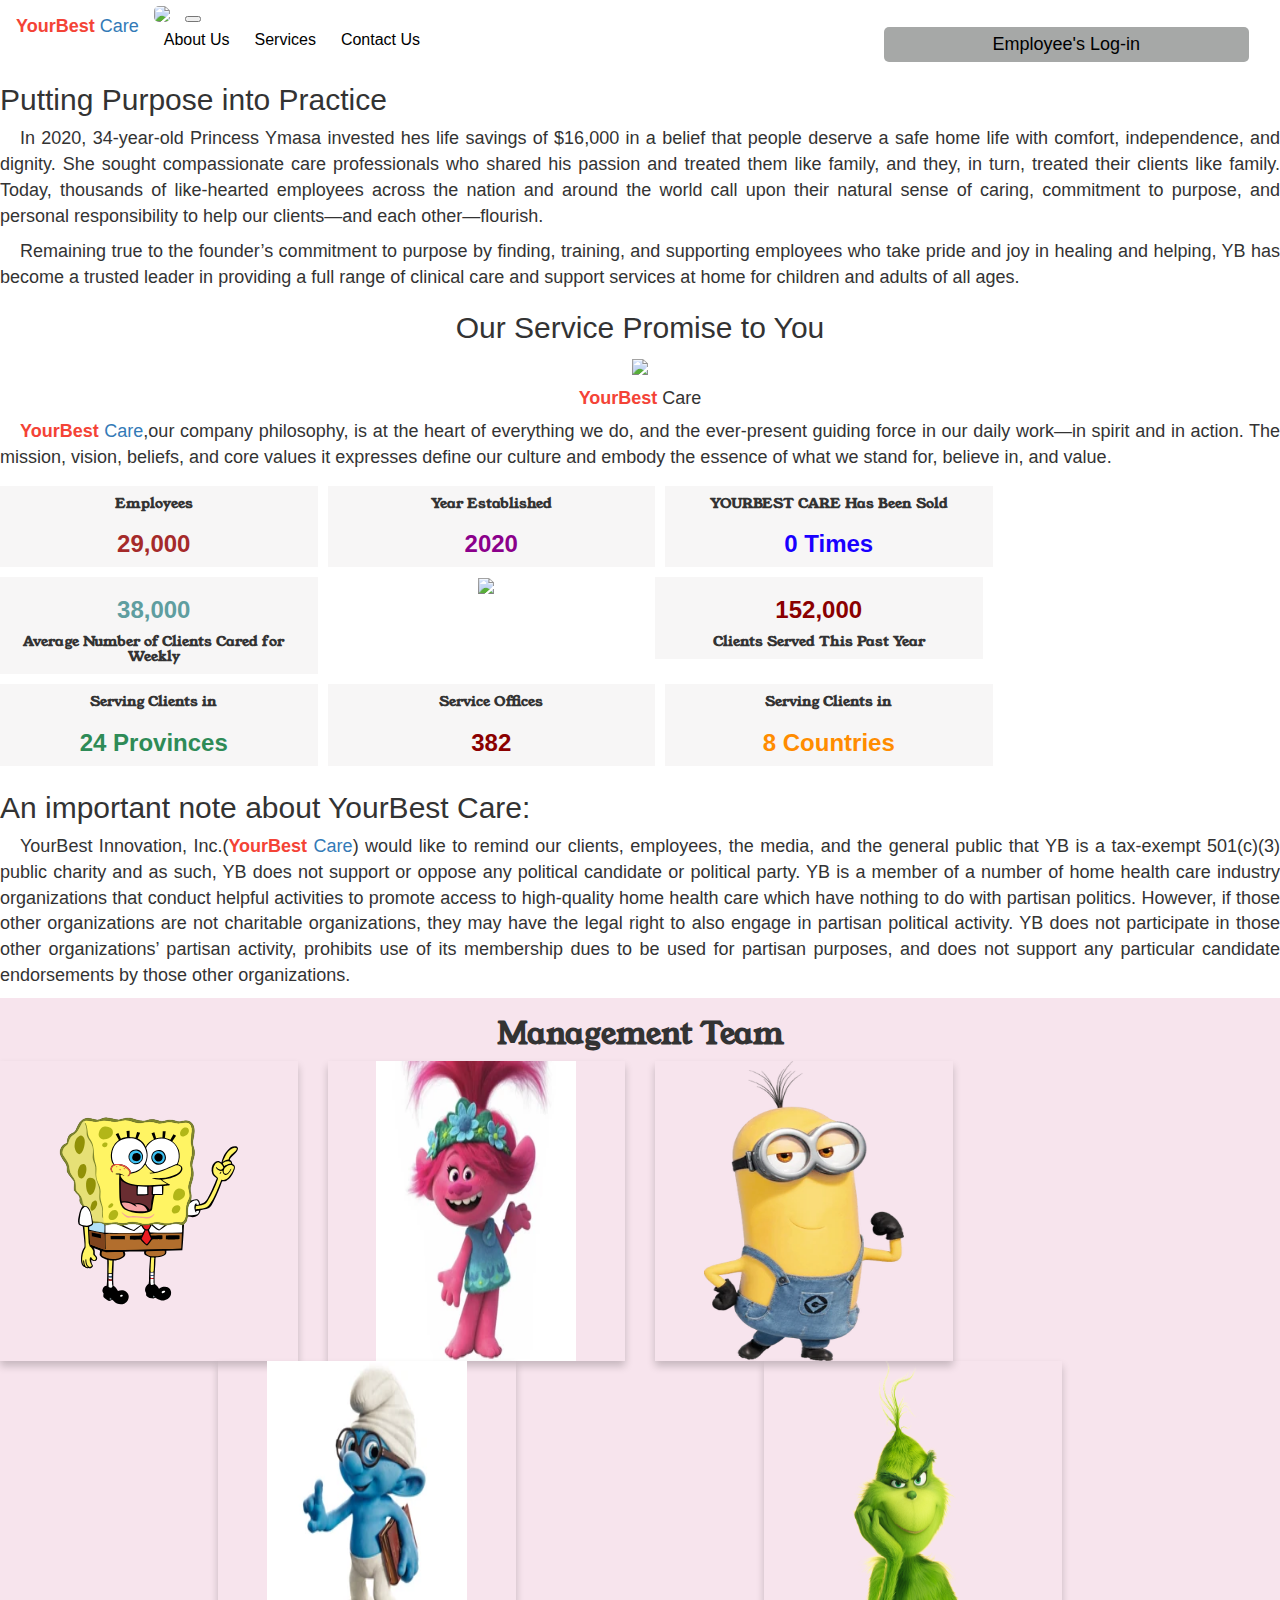
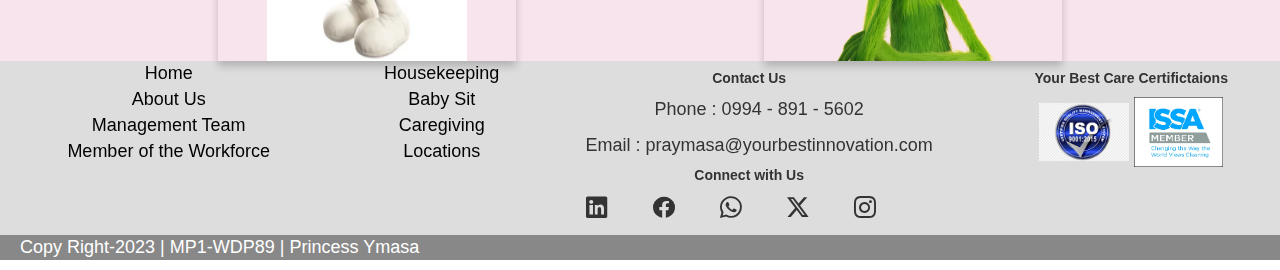
==== about.html @ 1365ca6e "about page almost done" ====
<!DOCTYPE html>
<html>
    <head>
        <meta charset="UTF-8">
        <meta name="viewport" content="width=device-width, initial-scale=1.0">
        <meta name="author" content="Mark Otto, Jacob Thornton, and Bootstrap contributors">
        <meta name="generator" content="Hugo 0.118.2">
        <meta name="theme-color" content="#712cf9">
        <title>MP1 - Princess Ymasa - Home</title>

        <link rel="stylesheet" href="assets/css/style.css">
        <link rel="stylesheet" href="assets/css/responsive.css">
        <link rel="stylesheet" href="assets/css/bootstrap.min.css">
        <link rel="stylesheet" href="assets/css/line-awesome.min.css">
        <script src="assets/js/mian.js"></script>
        <script src="assets/js/bootstrap.bundle.min.js"></script>
        <script src="assets/js/aos.js"></script>

        <link rel="stylesheet" href="/lib/w3schools31.css">
        <link rel="icon" href="https://www.w3schools.com/favicon.ico">
        <link rel="apple-touch-icon" sizes="180x180" href="/apple-touch-icon.png">
        <link rel="icon" type="image/png" sizes="32x32" href="/favicon-32x32.png">
        <link rel="icon" type="image/png" sizes="16x16" href="/favicon-16x16.png">
        <link rel="manifest" href="/site.webmanifest">
        <link rel="mask-icon" href="/safari-pinned-tab.svg" color="#04aa6d">
        <meta name="msapplication-TileColor" content="#00a300">
        <meta name="theme-color" content="#ffffff">
        <link rel='stylesheet' href='/lib/codemirror.css'>
        <script src='/lib/codemirror.js'></script>
        <script src='/lib/codemirror_jsx.js'></script>

        <!-- Google Tag Manager -->
        <script>
        (function(w,d,s,l,i){w[l]=w[l]||[];w[l].push({'gtm.start':
        new Date().getTime(),event:'gtm.js'});var f=d.getElementsByTagName(s)[0],
        j=d.createElement(s),dl=l!='dataLayer'?'&l='+l:'';j.async=true;j.src=
        'https://www.googletagmanager.com/gtm.js?id='+i+dl;f.parentNode.insertBefore(j,f);
        })(window,document,'script','dataLayer','GTM-KTCFC3S');

        var subjectFolder = location.pathname;
        subjectFolder = subjectFolder.replace("/", "");
        if (subjectFolder.startsWith("python/") == true ) {
        if (subjectFolder.includes("/numpy/") == true ) {
            subjectFolder = "numpy/"
        } else if (subjectFolder.includes("/pandas/") == true ) {
            subjectFolder = "pandas/"
        } else if (subjectFolder.includes("/scipy/") == true ) {
            subjectFolder = "scipy/"
        }
        }
        subjectFolder = subjectFolder.substr(0, subjectFolder.indexOf("/"));
        </script>
        <!-- End Google Tag Manager -->

        <script src="/lib/uic.js?v=1.0.5"></script>
        <script data-cfasync="false" type="text/javascript">
        var k42 = false;
        // GPT slots
        var gptAdSlots = [];
        window.googletag = window.googletag || { cmd: [] };
        googletag.cmd.push(function() {
        googletag.pubads().setTargeting("page_section", subjectFolder);

        });
        k42 = true;

        </script>
        <script data-cfasync="false" type="text/javascript">
            window.snigelPubConf = {
            "adengine": {

            "activeAdUnits": ["try_it_leaderboard"]

        }
        }
        uic_r_a()
        </script>
        <script async data-cfasync="false" src="https://cdn.snigelweb.com/adengine/w3schools.com/loader.js" type="text/javascript"></script>
        <script>
        if (window.addEventListener) {              
            window.addEventListener("resize", browserResize);
        } else if (window.attachEvent) {                 
            window.attachEvent("onresize", browserResize);
        }
        var xbeforeResize = window.innerWidth;

        function browserResize() {
            var afterResize = window.innerWidth;
            if ((xbeforeResize < (970) && afterResize >= (970)) || (xbeforeResize >= (970) && afterResize < (970)) ||
                (xbeforeResize < (728) && afterResize >= (728)) || (xbeforeResize >= (728) && afterResize < (728)) ||
                (xbeforeResize < (468) && afterResize >= (468)) ||(xbeforeResize >= (468) && afterResize < (468))) {
                xbeforeResize = afterResize;
                
                if (document.getElementById("adngin-try_it_leaderboard-0")) {
                        adngin.queue.push(function(){  adngin.cmd.startAuction(["try_it_leaderboard"]); });
                    }
                
            }
            if (window.screen.availWidth <= 768) {
            restack(window.innerHeight > window.innerWidth);
            }
            fixDragBtn();
            showFrameSize();  
        
            
        }
        var fileID = "";
        </script>

        <link rel="stylesheet" href="https://maxcdn.bootstrapcdn.com/bootstrap/3.4.1/css/bootstrap.min.css">
        <script src="https://ajax.googleapis.com/ajax/libs/jquery/3.6.4/jquery.min.js"></script>
        <script src="https://maxcdn.bootstrapcdn.com/bootstrap/3.4.1/js/bootstrap.min.js"></script>

        <link rel="canonical" href="https://getbootstrap.com/docs/5.3/examples/sticky-footer-navbar/">
        <link rel="stylesheet" href="https://cdn.jsdelivr.net/npm/@docsearch/css@3">
        <link href="/docs/5.3/dist/css/bootstrap.min.css" rel="stylesheet" integrity="sha384-T3c6CoIi6uLrA9TneNEoa7RxnatzjcDSCmG1MXxSR1GAsXEV/Dwwykc2MPK8M2HN" crossorigin="anonymous">
        <link rel="apple-touch-icon" href="/docs/5.3/assets/img/favicons/apple-touch-icon.png" sizes="180x180">
        <link rel="icon" href="/docs/5.3/assets/img/favicons/favicon-32x32.png" sizes="32x32" type="image/png">
        <link rel="icon" href="/docs/5.3/assets/img/favicons/favicon-16x16.png" sizes="16x16" type="image/png">
        <link rel="manifest" href="/docs/5.3/assets/img/favicons/manifest.json">
        <link rel="mask-icon" href="/docs/5.3/assets/img/favicons/safari-pinned-tab.svg" color="#712cf9">
        <link rel="icon" href="/docs/5.3/assets/img/favicons/favicon.ico">
        <link href="sticky-footer-navbar.css" rel="stylesheet">
        <script src="/docs/5.3/assets/js/color-modes.js"></script>

        <link rel="preconnect" href="https://fonts.googleapis.com">
        <link rel="preconnect" href="https://fonts.gstatic.com" crossorigin>
        <link href="https://fonts.googleapis.com/css2?family=Nunito+Sans:ital,opsz,wght@0,6..12,200;0,6..12,400;0,6..12,800;1,6..12,200;1,6..12,300&family=Young+Serif&display=swap" rel="stylesheet">

        <link rel="stylesheet" href="https://cdn.jsdelivr.net/npm/bootstrap-icons@1.11.1/font/bootstrap-icons.css">

        <script src="https://stackpath.bootstrapcdn.com/bootstrap/5.0.0-alpha1/css/bootstrap.min.css"></script>
        <script src="https://stackpath.bootstrapcdn.com/bootstrap/5.0.0-alpha1/js/bootstrap.min.js"></script>
        <script src="https://cdnjs.cloudflare.com/ajax/libs/font-awesome/4.0.3/css/font-awesome.css"></script>
        <script src="https://cdnjs.cloudflare.com/ajax/libs/jquery/3.2.1/jquery.min.js"></script>
    </head>


    <body class="d-flex flex-column h-100 m-0 the-body">
        
        <!-- navigation -->
        <header>
            <nav class="navbar navbar-expand-lg bg-body-tertiary">
                <div class="container-fluid">
                    <img src="assets/images/logo.jpg" class="logo" href="index.html"/>
                    <a class="navbar-brand" href="index.html"><span>YourBest</span> Care</a>

                    <button class="navbar-toggler" type="button" data-bs-toggle="collapse" data-bs-target="#navbarSupportedContent" aria-controls="navbarSupportedContent" aria-expanded="false" aria-label="Toggle navigation"><span class="navbar-toggler-icon"></span>
                    </button>

                    <div class="collapse navbar-collapse" id="navbarSupportedContent">

                        <div class="dropdown">
                            <a href="about.html" class="dropbtn nav-item">About Us</a>
                            <div class="dropdown-content">
                            <a href="#management" class="nav-item">Management Team</a>
                            <a href="" class="nav-item">Member of the Workforce</a>
                            <a href="#" class="nav-item">Locations</a>
                            </div>
                        </div>

                        <div class="dropdown">
                            <a href="services.html" class="dropbtn nav-item">Services</a>
                            <div class="dropdown-content">
                            <a href="housekeeping.html" class="nav-item">Housekeeping</a>
                            <a href="babysit.html" class="nav-item">Baby Sit</a>
                            <a href="caregiving.html" class="nav-item">Caregiving</a>
                            </div>
                        </div>

                        <a href="contact.html" class="dropbtn contact-btn nav-item">Contact Us</a>

                        <button onclick="document.getElementById('id01').style.display='block'" class="log-in-btn">Employee's Log-in</button>

                        <div id="id01" class="modal">
                        
                            <form class="modal-content animate" action="/action_page.php" method="post">
                                <div class="imgcontainer">
                                    <span onclick="document.getElementById('id01').style.display='none'" class="close" title="Close Modal">&times;</span>
                                    <img src="assets/images/av.png" alt="Avatar" class="avatar">
                                </div>

                                <div class="container">
                                    <input type="text" placeholder="Enter Username" name="uname" required>

                                    <input type="password" placeholder="Enter Password" name="psw" required>
                                        
                                    <button type="submit" class="log-in-btn">Login</button>
                                    <label>
                                        <input type="checkbox" checked="checked" name="remember"> Remember me
                                    </label>
                                </div>

                                <div class="container">
                                <button type="button" onclick="document.getElementById('id01').style.display='none'" class="cancelbtn">Cancel</button>
                                <span class="psw"><a href="#">Forgot password?</a></span>
                                </div>
                            </form>
                        </div>
                    </div> 
                </div>
            </nav>
        </header>

        <!-- content -->

        <!-- About us -->
        <section class="p-5">
            <div>
                <h2>Putting Purpose into Practice</h2>

                <p>In 2020, 34-year-old Princess Ymasa invested hes life savings of $16,000 in a belief that people deserve a safe home life with comfort, independence, and dignity. She sought compassionate care professionals who shared his passion and treated them like family, and they, in turn, treated their clients like family. Today, thousands of like-hearted employees across the nation and around the world call upon their natural sense of caring, commitment to purpose, and personal responsibility to help our clients—and each other—flourish.</p>

                <p>Remaining true to the founder’s commitment to purpose by finding, training, and supporting employees who take pride and joy in healing and helping, YB has become a trusted leader in providing a full range of clinical care and support services at home for children and adults of all ages.</p>
            </div>
                
            <div class="our-promise p-5">
                <h2>Our Service Promise to You</h2>
                <img src="assets/images/2-face heart.png">
                <h4><span>YourBest</span> Care</h4>
            </div>

            <div >
                <p><a href="index.html"><span>YourBest</span> Care</a>,our company philosophy, is at the heart of everything we do, and the ever-present guiding force in our daily work—in spirit and in action. The mission, vision, beliefs, and core values it expresses define our culture and embody the essence of what we stand for, believe in, and value.</p>
            </div>

            <div class="row about-company p-5 m-3">

                <div class="col"></div>
                <div class="col-sm-3 emp-num">
                   <h5>Employees</h5>
                   <h3>29,000</h3>
                </div>

                <div class="col"></div>

                <div class="col-sm-3 established">
                    <h5>Year Established</h5>
                    <h3>2020</h3>
                </div>

                <div class="col"></div>

                <div class="col-sm-3 acquistion">
                    <h5>YOURBEST CARE Has Been Sold</h5>
                    <h3>0 Times</h3>
                 </div>
            </div>

            <div class="row about-company p-5 m-3">

                <div class="col"></div>
                <div class="col-sm-3 clients-num">
                    <h3>38,000</h3>
                   <h5>Average Number of Clients
                    Cared for Weekly</h5>
                </div>

                <div class="col"></div>

                <div class="col-sm-3">
                    <img src="assets/images/logo.jpg">
                </div>

                <div class="col"></div>

                <div class="col-sm-3 clients-years">
                    <h3>152,000</h3>
                    <h5>Clients Served This Past Year</h5>
                 </div>
            </div>

            <div class="row about-company p-5 m-3">

                <div class="col"></div>
                <div class="col-sm-3 num-location">
                    <h5>Serving Clients in</h5>
                    <h3>24 Provinces</h3>
                </div>

                <div class="col"></div>

                <div class="col-sm-3 num-offices">
                    <h5>Service Offices</h5>
                    <h3>382</h3>
                </div>

                <div class="col"></div>

                <div class="col-sm-3 num-contries">
                    <h5>Serving Clients in</h5>
                    <h3>8 Countries</h3>
                 </div>
            </div>

            <div class="note">
                <h2>An important note about YourBest Care:</h2>
                <p>YourBest Innovation, Inc.(<a href="index.html"><span>YourBest</span> Care</a>) would like to remind our clients, employees, the media, and the general public that YB is a tax-exempt 501(c)(3) public charity and as such, YB does not support or oppose any political candidate or political party. YB is a member of a number of home health care industry organizations that conduct helpful activities to promote access to high-quality home health care which have nothing to do with partisan politics. However, if those other organizations are not charitable organizations, they may have the legal right to also engage in partisan political activity. YB does not participate in those other organizations’ partisan activity, prohibits use of its membership dues to be used for partisan purposes, and does not support any particular candidate endorsements by those other organizations.</p>
            </div>
        </section>
        <!-- //About us -->

        <!-- Management Team -->
        <section class="p-5" id="management">
                <div class="row">
                    <h2>Management Team</h2>
                    <div class="col"></div>

                    <div class="col-sm-3 m-3 flip-card">
                        <div class="flip-card-inner">
                            <div class="flip-card-front">
                                <img src="assets/images/employees/SpongeBob_SquarePants_character.svg" alt="">
                            </div>

                            <div class="flip-card-back">
                                <h1>SpongeBob</h1>
                                <h3>Founder and General Manager</h3>
                                <p><i class="bi bi-telephone"></i>&nbsp;0912-456-7890</p>
                                <p><i class="bi bi-envelope"></i>&nbsp;email@yourbestinnovation.com</p>
                                <p>We love that guy</p>
                            </div>
                        </div>
                    </div>

                    <div class="col"></div>
                    
                    <div class="col-sm-3 m-3 flip-card">
                        <div class="flip-card-inner">
                            <div class="flip-card-front">
                                <img src="assets/images/employees/Queen_Poppy.webp" alt="">
                            </div>

                            <div class="flip-card-back">
                                <h1>Queen Poppy</h1>
                                <h3>Architect & Engineer</h3>
                                <p><i class="bi bi-telephone"></i>&nbsp;0912-456-7890</p>
                                <p><i class="bi bi-envelope"></i>&nbsp;email@yourbestinnovation.com</p>
                                <p>We love that guy</p>
                            </div>
                        </div>
                    </div>

                    <div class="col"></div>

                    <div class="col-sm-3 m-3 flip-card">
                        <div class="flip-card-inner">
                            <div class="flip-card-front">
                                <img src="assets/images/employees/Kevin_29.webp" alt="">
                            </div>

                            <div class="flip-card-back">
                                <h1>Kevin the Minion</h1>
                                <h3>Architect & Engineer</h3>
                                <p><i class="bi bi-telephone"></i>&nbsp;0912-456-7890</p>
                                <p><i class="bi bi-envelope"></i>&nbsp;email@yourbestinnovation.com</p>
                                <p>We love that guy</p>
                            </div>
                        </div>
                    </div>
                </div>

                <div class="row">
                    <div class="col-sm-2"></div>

                    <div class="col-sm-3 m-3 flip-card">
                        <div class="flip-card-inner">
                          <div class="flip-card-front">
                                <img src="assets/images/employees/smurf.webp" alt="">
                            </div>

                            <div class="flip-card-back">
                                <h1>Mr. Smurfs</h1>
                                <h3>Architect & Engineer</h3>
                                <p><i class="bi bi-telephone"></i>&nbsp;0912-456-7890</p>
                                <p><i class="bi bi-envelope"></i>&nbsp;email@yourbestinnovation.com</p>
                                <p>We love that guy</p>
                            </div>
                        </div>
                    </div>

                    <div class="col-sm-2"></div>

                    <div class="col-sm-3 m-3 flip-card">
                        <div class="flip-card-inner">
                          <div class="flip-card-front">
                                <img src="assets/images/employees/grinch-1.png" alt="">
                          </div>

                          <div class="flip-card-back">
                            <h1>The Grinch</h1>
                            <h3>Architect & Engineer</h3>
                            <p><i class="bi bi-telephone"></i>&nbsp;0912-456-7890</p>
                            <p><i class="bi bi-envelope"></i>&nbsp;email@yourbestinnovation.com</p>
                            <p>We love that guy</p>
                          </div>
                        </div>
                    </div>

                    <div class="col-sm-2"></div>
                </div>

        </section>


        <!-- Management Team -->




        <footer>
            <div class="row">
                <div class="col-sm-3 nav-footer p-3">
                    <ul>
                        <li><a href="index.html">Home</a></li>

                        <li><a href="about.html">About Us</a></li>

                        <li><a href="#management">Management Team</a></li>

                        <li><a href="workforce.html">Member of the Workforce</a></li>
                    </ul>
                </div>

                <div class="col-sm-2 nav-footer p-3">
                    <ul>
                        <li><a href="housekeeping.html">Housekeeping</a></li>

                        <li><a href="babysit.html">Baby Sit</a></li>

                        <li><a href="caregiving.html">Caregiving</a></li>

                        <li><a href="locations.html">Locations</a></li>
                    </ul>
                </div>

                <div class="col-sm-4 contact-us">
                    <h5>Contact Us</h5>
                    <p>Phone : 0994 - 891 - 5602</p>
                    <p>Email : praymasa@yourbestinnovation.com</p>
                    <h5>Connect with Us</h5>
                    <p class="icon"><i class="bi bi-linkedin"></i></p>
                    <p class="icon"><i class="bi bi-facebook"></i></p>
                    <p class="icon"><i class="bi bi-whatsapp"></i></p>
                    <p class="icon"><i class="bi bi-twitter-x"></i></p>
                    <p class="icon"><i class="bi bi-instagram"></i></p>
                </div>

                <div class="col-sm-3 certification">
                    <h5>Your Best Care Certifictaions</h5>
                    <img src="assets/images/iso-logo.png" class="cert-logo">
                    <img src="assets/images/issa.png" class="cert-logo">
                    
                </div>
            </div>

            <div class="footer p-0">
                <p class="mb-0 p-0">Copy Right-2023&nbsp;|&nbsp;MP1-WDP89&nbsp;|&nbsp;Princess Ymasa</p>
            </div>
        </footer>

        <script src="/docs/5.3/dist/js/bootstrap.bundle.min.js" integrity="sha384-C6RzsynM9kWDrMNeT87bh95OGNyZPhcTNXj1NW7RuBCsyN/o0jlpcV8Qyq46cDfL" crossorigin="anonymous"></script>

        <script>
            var modal = document.getElementById('id01');
        
            window.onclick = function(event) {
                if (event.target == modal) {
                    modal.style.display = "none";
                }
            }
        </script>

    </body>
</html>
---- assets/css/style.css ----
main > .container {
  padding: 60px 15px 0;
}

.dropbtn {
  color: black;
  padding: 10px;
  font-size: 16px;
  border: none;
  border-radius: 5px;
}
  

.dropdown {
  position: relative;
  display: inline-block;
}
  
.dropdown-content {
  display: none;
  position: absolute;
  background-color: #f8a99f;
  min-width: 160px;
  box-shadow: 0px 8px 16px 0px rgba(0,0,0,0.2);
  z-index: 1;
}
  
.dropdown-content a {
  color: black;
  padding: 12px 16px;
  text-decoration: none;
  display: block;
}
  
.dropdown-content a:hover {background-color: #ddd;}
  
.dropdown:hover .dropdown-content {
  display: block; 
  text-decoration:none;
}
  
.dropdown:hover .dropbtn {background-color: #f8a99f;}

input[type=text], input[type=password] {
  width: 100%;
  padding: 12px 20px;
  margin: 8px;
  display: inline-block;
  border: 1px solid #ccc;
  box-sizing: border-box;
  }
  
  /* Set a style for all buttons */
.log-in-btn {
  display: inline;
  float: right;
  background-color: #a6a8a7;
  color: rgb(0, 0, 0);
  padding: 5px 0;
  margin: 0;
  border: none;
  cursor: pointer;
  width: 30%;
  border-radius: 5px;
}
  
  button:hover {
  opacity: 0.8;
}
  
  /* Extra styles for the cancel button */
.cancelbtn {
  width: auto;
  padding: 10px 18px;
  background-color: #f44336;
  border: none;
}
  
  /* Center the image and position the close button */
.imgcontainer {
  text-align: center;
  margin: 24px 0 12px 0;
  position: relative;
}
  
img.avatar {
  width: 20%;
  border-radius: 50%;
}
  
.container {
  padding: 16px;
}
  
span.psw {
  float: right;
  padding-top: 16px;
}
  
  /* The Modal (background) */
.modal {
  display: none; /* Hidden by default */
  position: fixed; /* Stay in place */
  z-index: 1; /* Sit on top */
  left: 0;
  top: 0;
  width: 80%; /* Full width */
  height: 100%; /* Full height */
  overflow: auto; /* Enable scroll if needed */
  background-color: rgb(0,0,0); /* Fallback color */
  background-color: rgba(0,0,0,0.4); /* Black w/ opacity */
  padding-top: 60px;
}
  
  /* Modal Content/Box */
.modal-content {
  background-color: #fefefe;
  margin: 5% auto 15% auto; /* 5% from the top, 15% from the bottom and centered */
  border: 1px solid #888;
  width: 60%; /* Could be more or less, depending on screen size */
}
  
  /* The Close Button (x) */
.close {
  position: absolute;
  right: 25px;
  top: 0;
  color: #000;
  font-size: 35px;
  font-weight: bold;
}
  
.close:hover,
.close:focus {
  color: red;
  cursor: pointer;
}
  
  /* Add Zoom Animation */
.animate {
  -webkit-animation: animatezoom 0.6s;
  animation: animatezoom 0.6s
}
  
@-webkit-keyframes animatezoom {
  from {-webkit-transform: scale(0)} 
  to {-webkit-transform: scale(1)}
}
    
@keyframes animatezoom {
  from {transform: scale(0)} 
  to {transform: scale(1)}
}

.flip-card {
  background-color: transparent;
  width: 300px;
  height: 300px;
  perspective: 1000px;
}

.flip-card-inner {
  position: relative;
  width: 100%;
  height: 100%;
  text-align: center;
  transition: transform 0.6s;
  transform-style: preserve-3d;
  box-shadow: 0 5px 8px 0 rgba(0,0,0,0.2);
}

.flip-card:hover .flip-card-inner {
  transform: rotateY(180deg);
}

.flip-card-front, .flip-card-back {
  position: absolute;
  width: 100%;
  height: 100%;
  -webkit-backface-visibility: hidden;
  backface-visibility: hidden;
}

.flip-card-front {
  color: black;
}

.flip-card-back {
  background-color: #c655f3;
  color: white;
  transform: rotateY(180deg);
}

/* My style */

.logo{
  width: 10%;
  border-radius: 5px;
  margin-right: 10px;
}

.contact-btn:hover{
  background-color: #f8a99f;
}

.nav-item:hover{
  text-decoration: none;
  text-transform: uppercase;
}

.search-area{
  display: inline-flex;
}

input{
  float: right;
  padding: 5px;
  border-radius: 5px;
}

.search-btn{
  color: black;
  border: none;
  border-radius: 5px;
  background-color:#ddd;
}

.search-btn:hover{
  background-color: #f8a99f;
}

p{
  text-indent: 20px;
  text-align: justify;
}

.intro{
  background-color: rgba(223, 242, 248, 0.685);
}

.intro h2{
  font-family: 'Nunito Sans', sans-serif;
  font-family: 'Young Serif', serif;
  position: relative;
  color: #000;
}

.intro h3{
  font-family: 'Nunito Sans', sans-serif;
  font-family: 'Young Serif', serif;
  font-style: italic;
}

.clearfix::after {
  content: "";
  clear: both;
  display: table;
}

.family-photo{
  width: 100%;
}

.bottom-content p{
  padding-left: 30px;
}

.contrary-1 img, .contrary-2 img{
  width: 100%;
  box-shadow: 5px 5px 5px #a6a8a7;
  margin: 7px;
  transition: 0.5s;
}

.contrary-1 img:hover{
  transform: scale(1.2);
}

.contrary-1 h3, .contrary-2 h3{
  text-align: center;
  font-weight: bold;
  margin-top: 10px;
  font-family: 'Nunito Sans', sans-serif;
  font-family: 'Young Serif', serif;
}

.advantage ul, .disadvantages ul{
  margin-top: 30px;
}

.contrary-2{
  background-color: rgb(247, 228, 237);
}
.contrary-2 img:hover{
  transform:rotate(-5deg);
}

.why-us h2, .why-us h3{
  text-align: center;
  font-weight: bold;
  margin-top: 30px;
  font-family: 'Nunito Sans', sans-serif;
  font-family: 'Young Serif', serif;
}

.why-us, .why-us p{
  text-align: center;
  font-family: 'Nunito Sans', sans-serif;
  font-family: 'Young Serif', serif;
}

.why-us img{
  width: 70%;
  margin-top: 30px;
  margin: 20px;
  box-shadow: 5px 5px 5px #a6a8a7;
  transition: 1s;
}

footer{
  background-color: #ddd;
}

.nav-footer a, .nav-footer li{
  text-decoration: none;
  list-style-type: none;
  color: #000;
  text-align: center;
}


.footer{
  color: white;
  background-color: #888;
  text-align: center;
  padding: 0;
  margin: 0;
}

.contact-us h5, .certification h5{
  text-align: center;
  font-weight: bold;
}

.contact-us p{
  text-align: center;
}
.icon{
  display: inline-flex;
  font-size: larger;
  text-align: center;
}

.certification{
  text-align: center;
}

.cert-logo{
  width: 30%;
}

span{
  color: #f44336;
  font-weight: bold;
}

.our-promise{
  text-align: center;
}

.about-company{
  text-align: center;
  font-weight: bold;
}

.emp-num, .established, .acquistion, .clients-num, .num-location, .clients-years, .num-offices, .num-contries{
  background-color: #f1f0f098;
  margin: 5px;
}

.about-company h5, #management h1, #management h2{
  font-family: 'Nunito Sans', sans-serif;
  font-family: 'Young Serif', serif;
  font-weight: bold;
}

.emp-num h3{
  color: brown;
  font-weight: bolder;
}

.established h3{
  color:darkmagenta;
  font-weight: bolder;
}

.acquistion h3{
  color:rgb(25, 0, 255);
  font-weight: bolder;
}

.about-company img{
  width: 70%;
}

.clients-num h3{
  color: cadetblue;
  font-weight: bolder;
}

.clients-years h3, .num-offices h3 {
  color: darkred;
  font-weight: bolder;
}

.num-location h3{
  color: seagreen;
  font-weight: bolder;
}

.num-contries h3{
  color: darkorange;
  font-weight: bolder;
}

#management{
  background-color: rgb(247, 228, 237);
}
#management, #management p{
  text-align: center;
  text-indent: 0;
}

#management img{
  text-align: center;
  width: 200px;
  height: 300px;
}
.emp-carousel{
  text-align: center;
}
---- assets/css/responsive.css ----
@media (min-width: 768px) {
    .bd-placeholder-img-lg {
      font-size: 3.5rem;
    }

}

@media (min-width: 1050px) {
    .the-body {
      font-family: "Helvetica Neue",Helvetica,Arial,sans-serif;
      font-size: large;
      line-height: 1.42857143;
      color: #333;
      background-color: #fff;
  }
}

@media (min-width: 992px){
  .cid-rGtSrU5miX .blue-block {
    position: absolute;
    bottom: 0;
    right: 0;
    transform: translate(20%, 20%);
}

}

@media screen and (max-width: 300px) {
  span.psw {
    display: block;
    float: none;
  }
  .cancelbtn {
    width: 100%;
  }

  .footer{
    text-align: none;
    font-size: x-small;
    padding: 0;
    margin-top: 15px;
    text-indent: 0;
  }
  .footer p{
    font-size: x-small;
    padding: 0;
    text-indent: 0;
    text-align: center;
  }
}
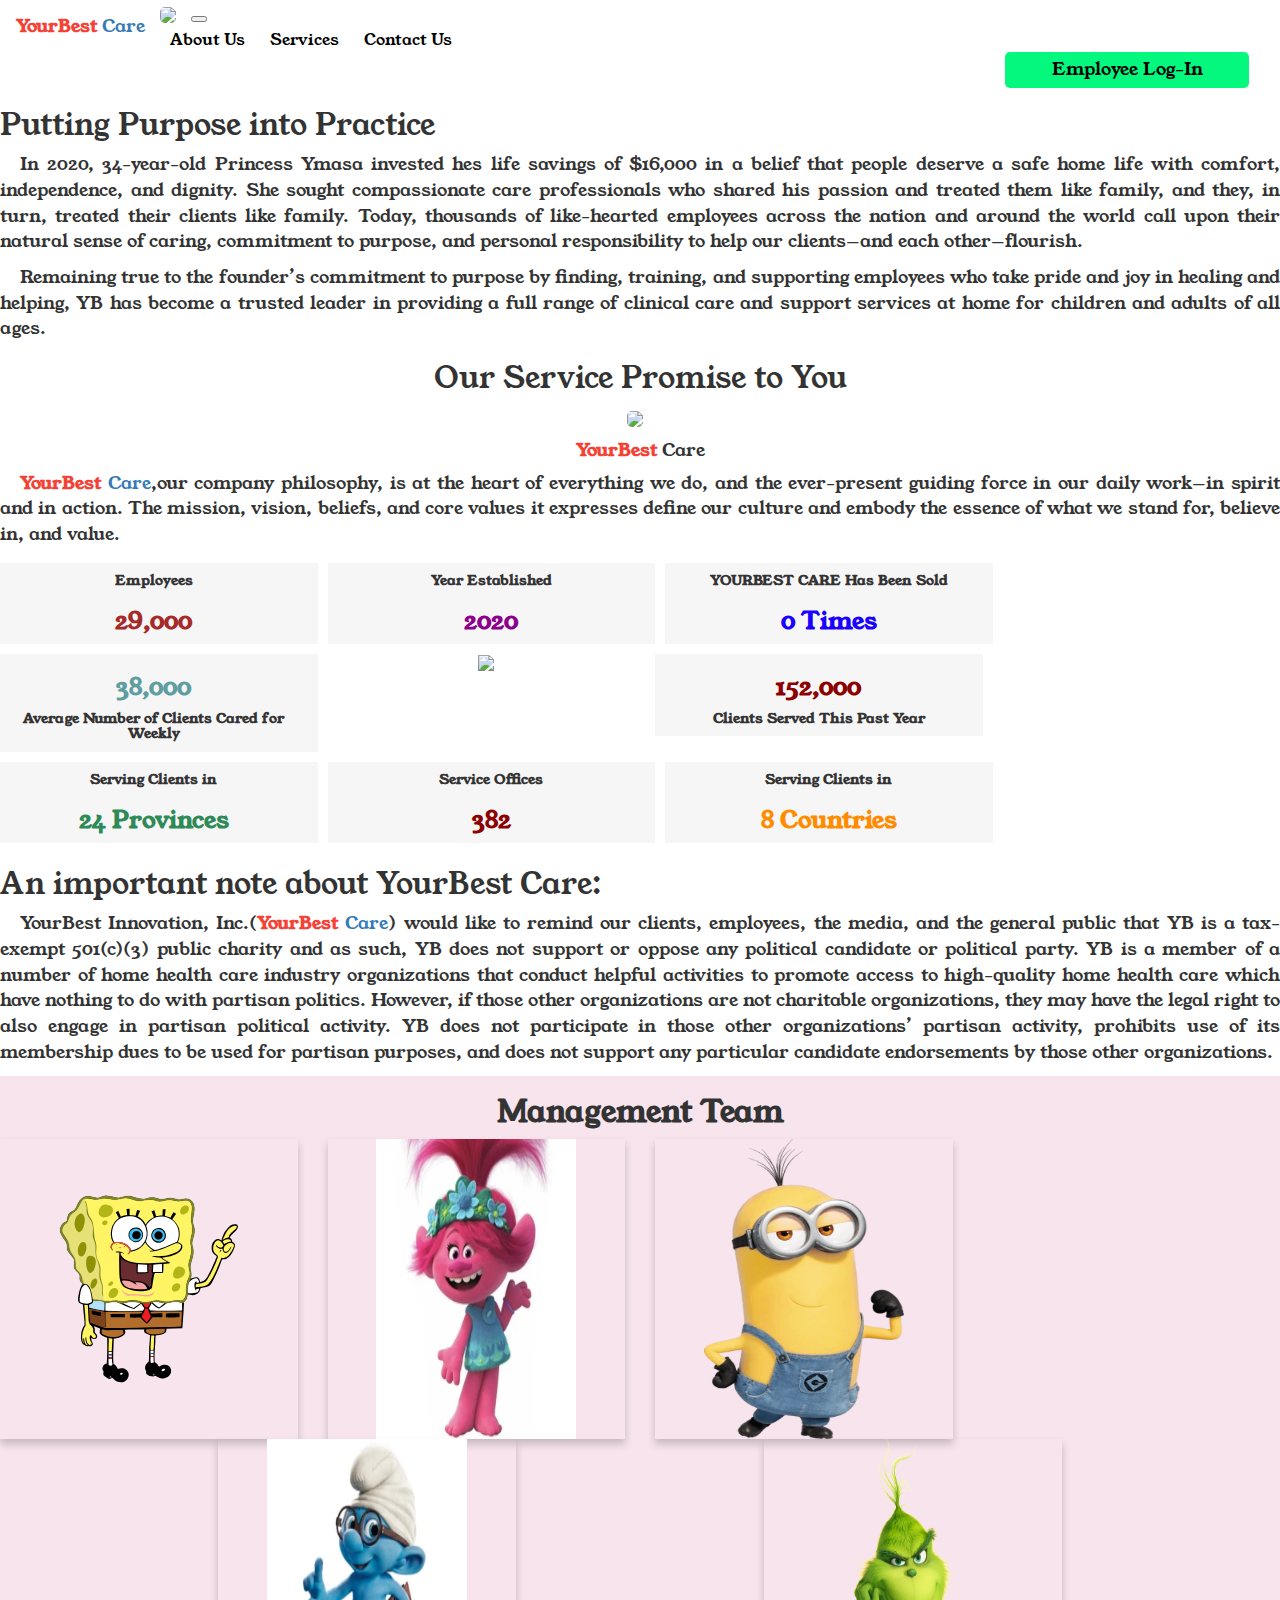
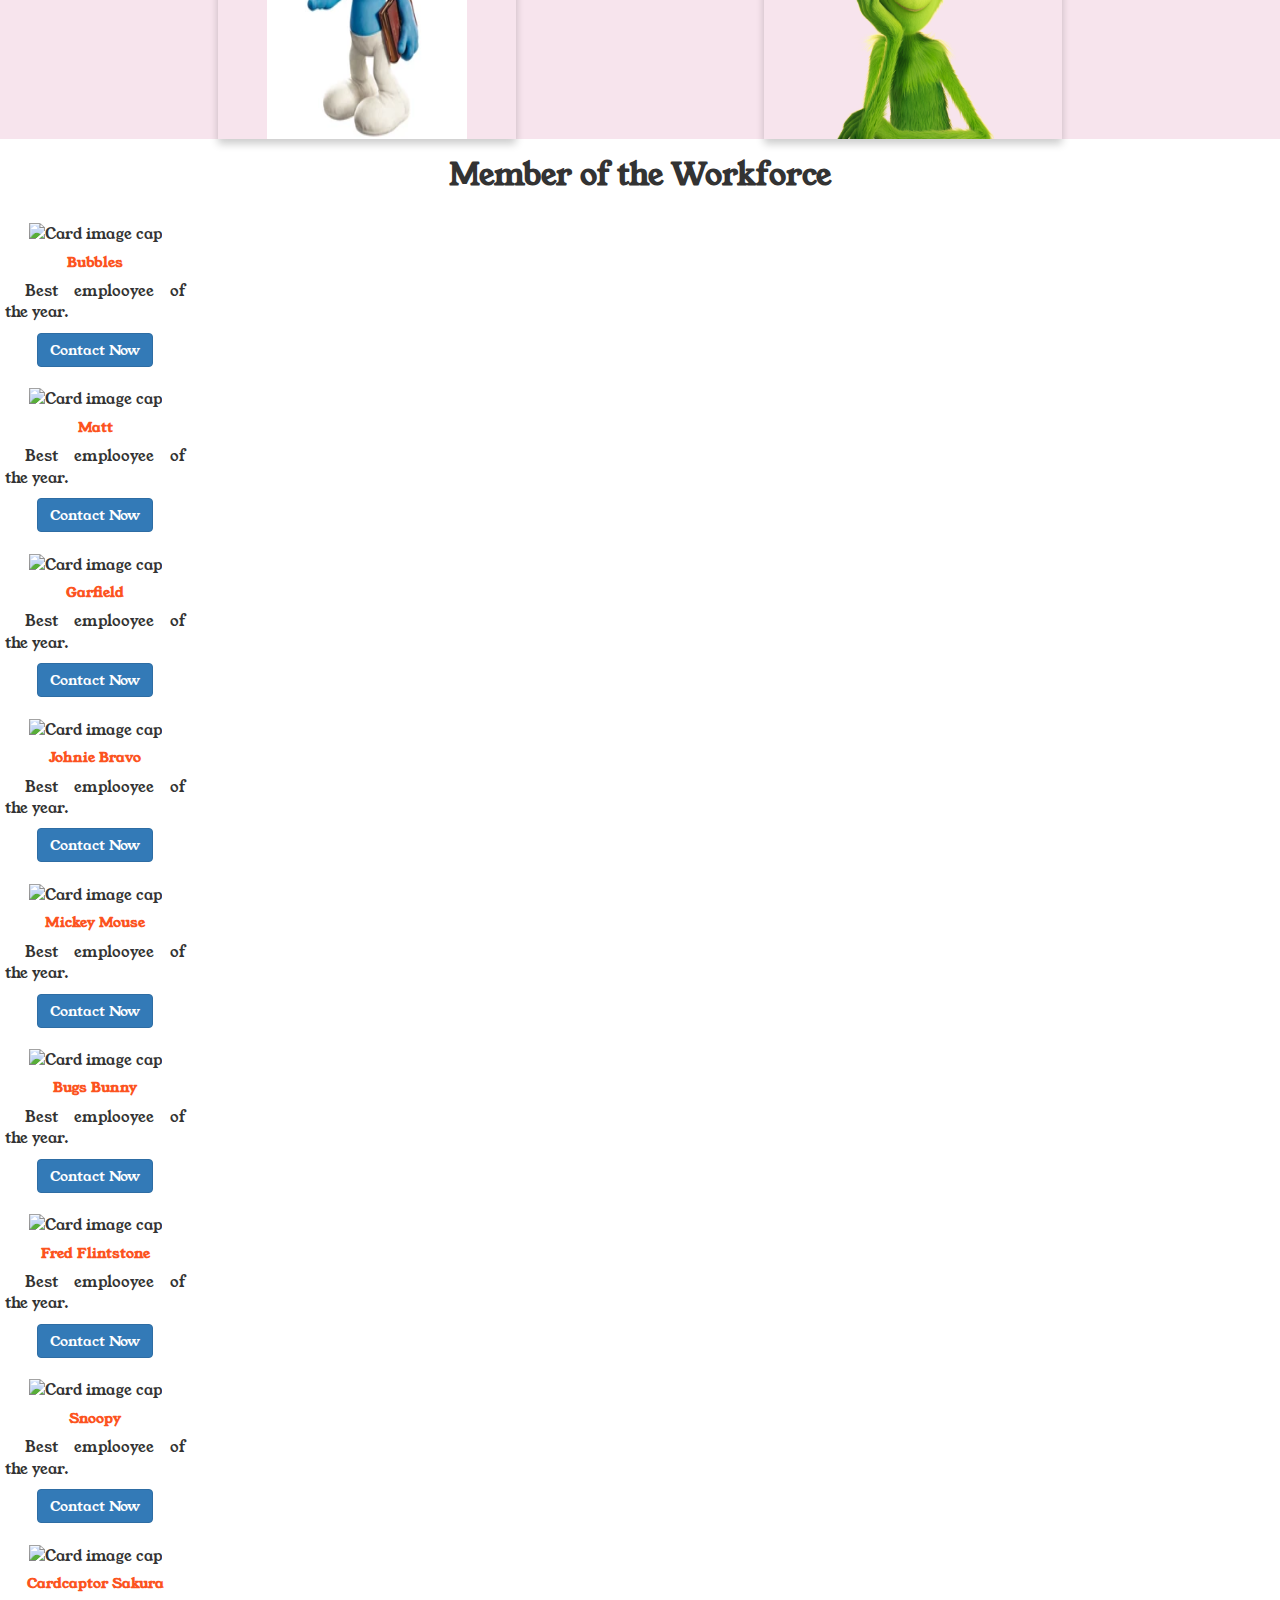
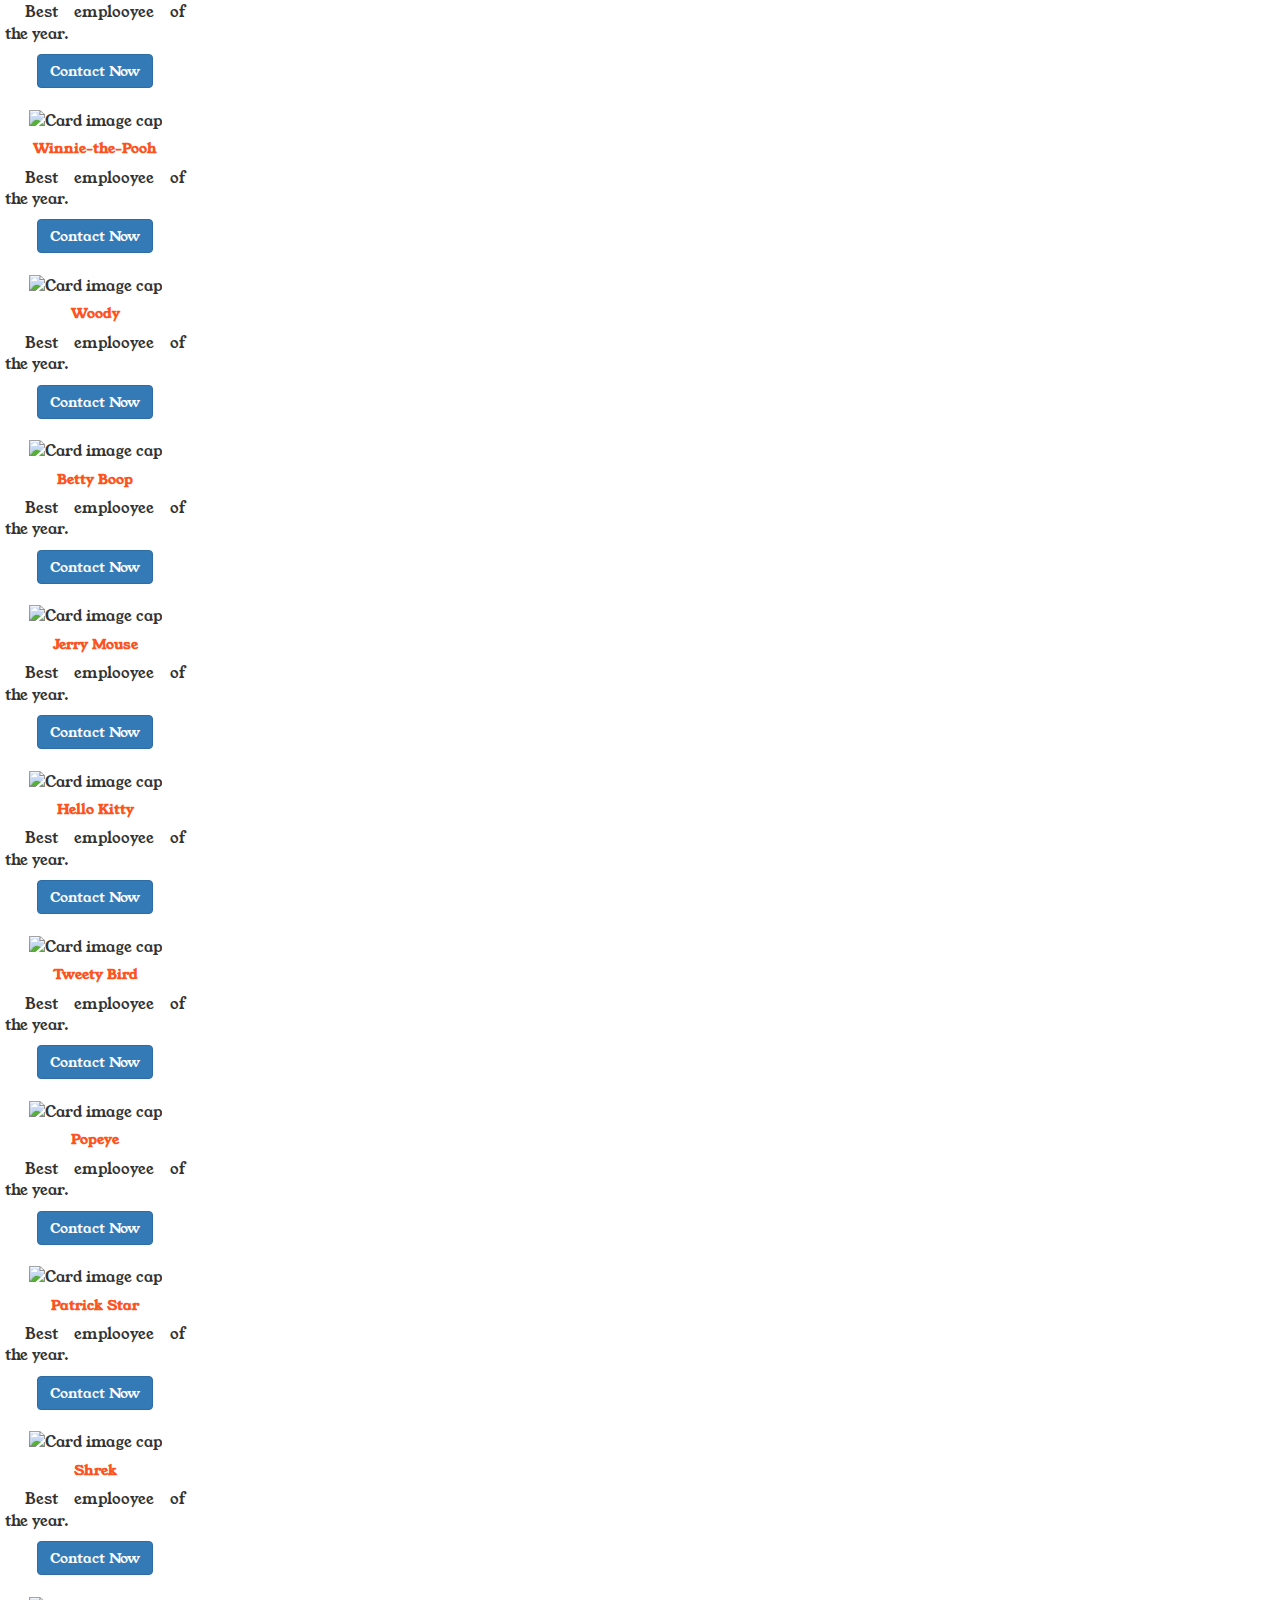
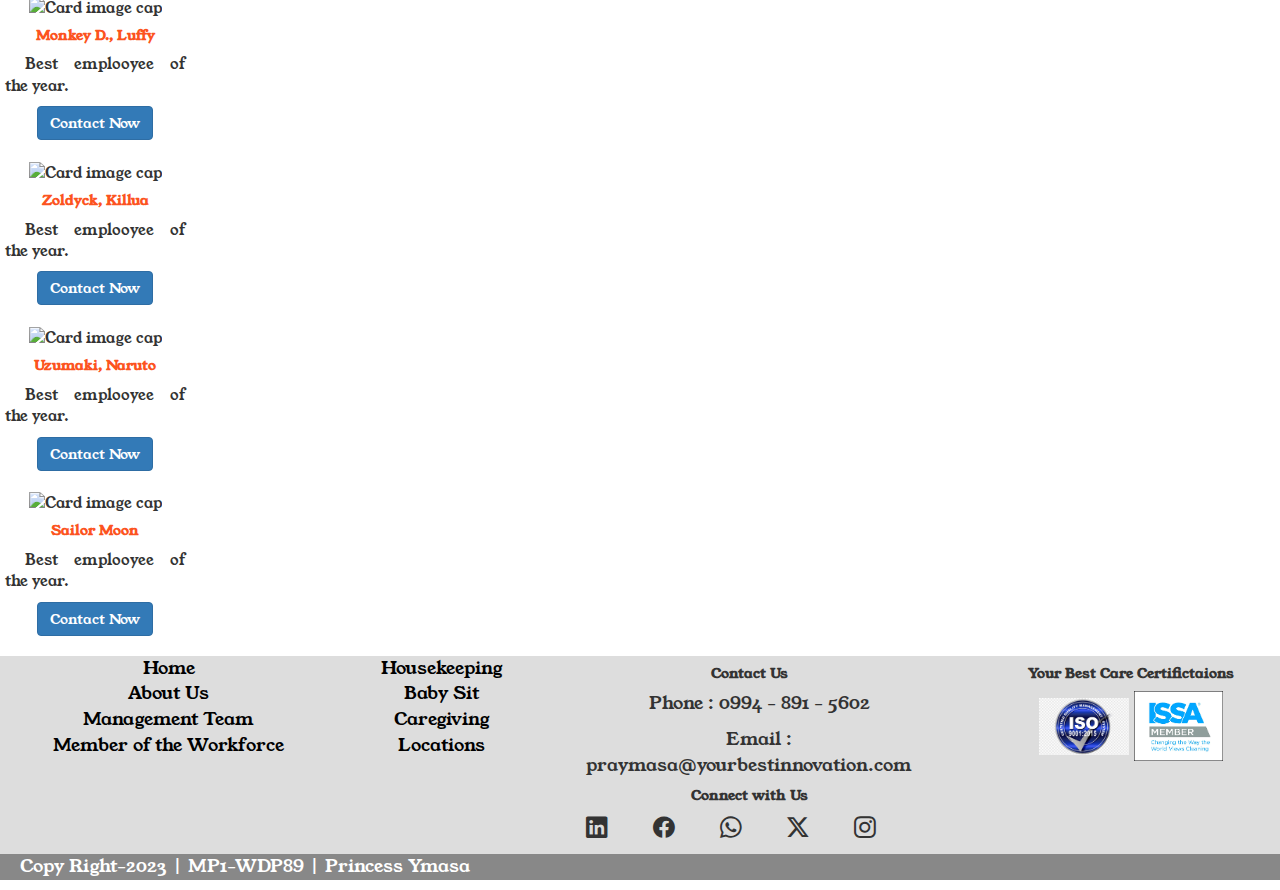
==== commit e916d345: "1" ====
--- a/about.html
+++ b/about.html
@@ -153,49 +153,61 @@
                         <div class="dropdown">
                             <a href="about.html" class="dropbtn nav-item">About Us</a>
                             <div class="dropdown-content">
-                            <a href="#management" class="nav-item">Management Team</a>
-                            <a href="" class="nav-item">Member of the Workforce</a>
-                            <a href="#" class="nav-item">Locations</a>
+                                <a href="#management" target="_self" class="nav-item">Management Team</a>
+                                <a href="#workforce" class="nav-item">Member of the Workforce</a>
                             </div>
                         </div>
 
                         <div class="dropdown">
                             <a href="services.html" class="dropbtn nav-item">Services</a>
                             <div class="dropdown-content">
-                            <a href="housekeeping.html" class="nav-item">Housekeeping</a>
-                            <a href="babysit.html" class="nav-item">Baby Sit</a>
-                            <a href="caregiving.html" class="nav-item">Caregiving</a>
-                            </div>
-                        </div>
-
-                        <a href="contact.html" class="dropbtn contact-btn nav-item">Contact Us</a>
-
-                        <button onclick="document.getElementById('id01').style.display='block'" class="log-in-btn">Employee's Log-in</button>
-
-                        <div id="id01" class="modal">
-                        
-                            <form class="modal-content animate" action="/action_page.php" method="post">
-                                <div class="imgcontainer">
-                                    <span onclick="document.getElementById('id01').style.display='none'" class="close" title="Close Modal">&times;</span>
-                                    <img src="assets/images/av.png" alt="Avatar" class="avatar">
+                                <a href="services.html#housekeeping" class="nav-item">Housekeeping</a>
+                                <a href="services.html#babysit" class="nav-item">Baby Sit</a>
+                                <a href="services.html#caregiving" class="nav-item">Caregiving</a>
+                            </div>
+                        </div>
+
+                        <div class="dropdown">
+                            <a href="contact.html" class="dropbtn contact-btn nav-item">Contact Us</a>
+                            <div class="dropdown-content">
+                                <a href="contact.html#locations" class="nav-item">Locations</a>
+                            </div>
+                        </div>
+                
+                        <!--Modal: Login with Avatar Form-->
+                        <div class="modal fade" id="modalLoginAvatar" tabindex="-1" role="dialog" aria-labelledby="myModalLabel"
+                        aria-hidden="true">
+                            <div class="modal-dialog cascading-modal modal-avatar modal-sm" role="document">
+                            <!--Content-->
+                                <div class="modal-content">
+
+                                    <!--Header-->
+                                    <div class="modal-header">
+                                        <img src="https://mdbootstrap.com/img/Photos/Avatars/img%20%281%29.webp" alt="avatar" class="rounded-circle img-responsive">
+                                    </div>
+                                    <!--Body-->
+                                    <div class="modal-body text-center mb-1">
+
+                                        <h5 class="mt-1 mb-2">Maria Doe</h5>
+
+                                        <div class="md-form ml-0 mr-0">
+                                            <input type="password" type="text" id="form29" class="form-control form-control-sm validate ml-0">
+                                            <label data-error="wrong" data-success="right" for="form29" class="ml-0">Enter password</label>
+                                        </div>
+
+                                        <div class="text-center mt-4 login">
+                                            <button class="btn btn-cyan mt-1">Login <i class="fas fa-sign-in ml-1" ></i></button>
+                                        </div>
+                                    </div>
+
                                 </div>
-
-                                <div class="container">
-                                    <input type="text" placeholder="Enter Username" name="uname" required>
-
-                                    <input type="password" placeholder="Enter Password" name="psw" required>
-                                        
-                                    <button type="submit" class="log-in-btn">Login</button>
-                                    <label>
-                                        <input type="checkbox" checked="checked" name="remember"> Remember me
-                                    </label>
+                                <!--/.Content-->
                                 </div>
-
-                                <div class="container">
-                                <button type="button" onclick="document.getElementById('id01').style.display='none'" class="cancelbtn">Cancel</button>
-                                <span class="psw"><a href="#">Forgot password?</a></span>
-                                </div>
-                            </form>
+                            </div>
+                            <!--Modal: Login with Avatar Form-->
+
+                        <div class="text-center">
+                            <a href="" class="btn-rounded log-in-btn" data-toggle="modal" data-target="#modalLoginAvatar">Employee Log-In</a>
                         </div>
                     </div> 
                 </div>
@@ -216,7 +228,7 @@
                 
             <div class="our-promise p-5">
                 <h2>Our Service Promise to You</h2>
-                <img src="assets/images/2-face heart.png">
+                <img src="assets/images/2-face heart.png" class="logo">
                 <h4><span>YourBest</span> Care</h4>
             </div>
 
@@ -316,7 +328,7 @@
                                 <h1>SpongeBob</h1>
                                 <h3>Founder and General Manager</h3>
                                 <p><i class="bi bi-telephone"></i>&nbsp;0912-456-7890</p>
-                                <p><i class="bi bi-envelope"></i>&nbsp;email@yourbestinnovation.com</p>
+                                <p><i class="bi bi-envelope"></i>&nbsp;email@ybcare.com</p>
                                 <p>We love that guy</p>
                             </div>
                         </div>
@@ -334,7 +346,7 @@
                                 <h1>Queen Poppy</h1>
                                 <h3>Architect & Engineer</h3>
                                 <p><i class="bi bi-telephone"></i>&nbsp;0912-456-7890</p>
-                                <p><i class="bi bi-envelope"></i>&nbsp;email@yourbestinnovation.com</p>
+                                <p><i class="bi bi-envelope"></i>&nbsp;email@ybcare.com</p>
                                 <p>We love that guy</p>
                             </div>
                         </div>
@@ -352,7 +364,7 @@
                                 <h1>Kevin the Minion</h1>
                                 <h3>Architect & Engineer</h3>
                                 <p><i class="bi bi-telephone"></i>&nbsp;0912-456-7890</p>
-                                <p><i class="bi bi-envelope"></i>&nbsp;email@yourbestinnovation.com</p>
+                                <p><i class="bi bi-envelope"></i>&nbsp;email@ybcare.com</p>
                                 <p>We love that guy</p>
                             </div>
                         </div>
@@ -372,7 +384,7 @@
                                 <h1>Mr. Smurfs</h1>
                                 <h3>Architect & Engineer</h3>
                                 <p><i class="bi bi-telephone"></i>&nbsp;0912-456-7890</p>
-                                <p><i class="bi bi-envelope"></i>&nbsp;email@yourbestinnovation.com</p>
+                                <p><i class="bi bi-envelope"></i>&nbsp;email@ybcare.com</p>
                                 <p>We love that guy</p>
                             </div>
                         </div>
@@ -390,7 +402,7 @@
                             <h1>The Grinch</h1>
                             <h3>Architect & Engineer</h3>
                             <p><i class="bi bi-telephone"></i>&nbsp;0912-456-7890</p>
-                            <p><i class="bi bi-envelope"></i>&nbsp;email@yourbestinnovation.com</p>
+                            <p><i class="bi bi-envelope"></i>&nbsp;email@ybicare.com</p>
                             <p>We love that guy</p>
                           </div>
                         </div>
@@ -400,12 +412,218 @@
                 </div>
 
         </section>
-
-
-        <!-- Management Team -->
-
-
-
+        <!--// Management Team -->
+
+        <!-- Member of the Workforce -->
+        <section id="workforce" class="p-5">
+
+            <h2>Member of the Workforce</h2>
+            <div class="row">
+                <div class="card char" style="width: 18rem;">
+                    <img class="card-img-top pt-2" src="https://static.wikia.nocookie.net/cartooncharacters/images/6/66/BUBBLES_PPG.png/revision/latest/scale-to-width-down/1200?cb=20170411232527" alt="Card image cap">
+                    <div class="card-body">
+                        <h5 class="card-title">Bubbles</h5>
+                        <p class="card-text">Best emplooyee of the year.</p>
+                        <a href="#" class="btn btn-primary">Contact Now</a>
+                    </div>
+                </div>
+
+                <div class="card char" style="width: 18rem;">
+                    <img class="card-img-top pt-2" src="https://www.liveabout.com/thmb/pr4K8JNyAO84ZKWhePwfsDN-9xM=/1500x0/filters:no_upscale():max_bytes(150000):strip_icc()/bart-simpson-58fe1f773df78ca159b60cc2.jpg" alt="Card image cap">
+                    <div class="card-body">
+                        <h5 class="card-title">Matt</h5>
+                        <p class="card-text">Best emplooyee of the year.</p>
+                        <a href="#" class="btn btn-primary">Contact Now</a>
+                    </div>
+                </div>
+
+                <div class="card char" style="width: 18rem;">
+                    <img class="card-img-top pt-2" src="https://www.animaker.com/hub/wp-content/uploads/2023/03/GarfieldCharacter.webp" alt="Card image cap">
+                    <div class="card-body">
+                        <h5 class="card-title">Garfield</h5>
+                        <p class="card-text">Best emplooyee of the year.</p>
+                        <a href="#" class="btn btn-primary">Contact Now</a>
+                    </div>
+                </div>
+
+                <div class="card char" style="width: 18rem;">
+                    <img class="card-img-top pt-2" src="https://easydrawingart.com/wp-content/uploads/2019/08/How-to-draw-a-cartoon-character-1.jpg" alt="Card image cap">
+                    <div class="card-body">
+                        <h5 class="card-title">Johnie Bravo</h5>
+                        <p class="card-text">Best emplooyee of the year.</p>
+                        <a href="#" class="btn btn-primary">Contact Now</a>
+                    </div>
+                </div>
+
+                <div class="card char" style="width: 18rem;">
+                    <img class="card-img-top pt-2" src="https://www.loudegg.com/wp-content/uploads/2020/10/Mickey-Mouse.jpg" alt="Card image cap">
+                    <div class="card-body">
+                        <h5 class="card-title">Mickey Mouse</h5>
+                        <p class="card-text">Best emplooyee of the year.</p>
+                        <a href="#" class="btn btn-primary">Contact Now</a>
+                    </div>
+                </div>
+
+                <div class="card char" style="width: 18rem;">
+                    <img class="card-img-top pt-2" src="https://www.loudegg.com/wp-content/uploads/2020/10/Bugs-Bunny.jpg" alt="Card image cap">
+                    <div class="card-body">
+                        <h5 class="card-title">Bugs Bunny</h5>
+                        <p class="card-text">Best emplooyee of the year.</p>
+                        <a href="#" class="btn btn-primary">Contact Now</a>
+                    </div>
+                </div>
+
+                <div class="card char" style="width: 18rem;">
+                    <img class="card-img-top pt-2" src="https://www.loudegg.com/wp-content/uploads/2020/10/Fred-Flintstone.jpg" alt="Card image cap">
+                    <div class="card-body">
+                        <h5 class="card-title">Fred Flintstone</h5>
+                        <p class="card-text">Best emplooyee of the year.</p>
+                        <a href="#" class="btn btn-primary">Contact Now</a>
+                    </div>
+                </div>
+
+                <div class="card char" style="width: 18rem;">
+                    <img class="card-img-top pt-2" src="https://www.loudegg.com/wp-content/uploads/2020/10/Snoopy.jpg" alt="Card image cap">
+                    <div class="card-body">
+                        <h5 class="card-title">Snoopy</h5>
+                        <p class="card-text">Best emplooyee of the year.</p>
+                        <a href="#" class="btn btn-primary">Contact Now</a>
+                    </div>
+                </div>
+
+                <div class="card char" style="width: 18rem;">
+                    <img class="card-img-top pt-2" src="https://static.wikia.nocookie.net/clamp/images/0/0f/Cardcaptors_Anime_Profile.jpg/revision/latest?cb=20190415091724" alt="Card image cap">
+                    <div class="card-body">
+                        <h5 class="card-title">Cardcaptor Sakura </h5>
+                        <p class="card-text">Best emplooyee of the year.</p>
+                        <a href="#" class="btn btn-primary">Contact Now</a>
+                    </div>
+                </div>
+
+                <div class="card char" style="width: 18rem;">
+                    <img class="card-img-top pt-2" src="https://www.loudegg.com/wp-content/uploads/2020/10/Winnie-The-Pooh.jpg" alt="Card image cap">
+                    <div class="card-body">
+                        <h5 class="card-title">Winnie-the-Pooh</h5>
+                        <p class="card-text">Best emplooyee of the year.</p>
+                        <a href="#" class="btn btn-primary">Contact Now</a>
+                    </div>
+                </div>
+
+                <div class="card char" style="width: 18rem;">
+                    <img class="card-img-top pt-2" src="https://www.loudegg.com/wp-content/uploads/2020/10/Woody.jpg" alt="Card image cap">
+                    <div class="card-body">
+                        <h5 class="card-title">Woody</h5>
+                        <p class="card-text">Best emplooyee of the year.</p>
+                        <a href="#" class="btn btn-primary">Contact Now</a>
+                    </div>
+                </div>
+
+                <div class="card char" style="width: 18rem;">
+                    <img class="card-img-top pt-2" src="https://www.loudegg.com/wp-content/uploads/2020/10/Betty-Boop.jpg" alt="Card image cap">
+                    <div class="card-body">
+                        <h5 class="card-title">Betty Boop</h5>
+                        <p class="card-text">Best emplooyee of the year.</p>
+                        <a href="#" class="btn btn-primary">Contact Now</a>
+                    </div>
+                </div>
+
+                <div class="card char" style="width: 18rem;">
+                    <img class="card-img-top pt-2" src="https://www.loudegg.com/wp-content/uploads/2020/10/Jerry-Mouse.jpg" alt="Card image cap">
+                    <div class="card-body">
+                        <h5 class="card-title">Jerry Mouse</h5>
+                        <p class="card-text">Best emplooyee of the year.</p>
+                        <a href="#" class="btn btn-primary">Contact Now</a>
+                    </div>
+                </div>
+
+                <div class="card char" style="width: 18rem;">
+                    <img class="card-img-top pt-2" src="https://www.loudegg.com/wp-content/uploads/2020/10/Hello-Kitty.jpg" alt="Card image cap">
+                    <div class="card-body">
+                        <h5 class="card-title">Hello Kitty</h5>
+                        <p class="card-text">Best emplooyee of the year.</p>
+                        <a href="#" class="btn btn-primary">Contact Now</a>
+                    </div>
+                </div>
+
+                <div class="card char" style="width: 18rem;">
+                    <img class="card-img-top pt-2" src="https://www.loudegg.com/wp-content/uploads/2020/10/Tweety-Bird.jpg" alt="Card image cap">
+                    <div class="card-body">
+                        <h5 class="card-title">Tweety Bird</h5>
+                        <p class="card-text">Best emplooyee of the year.</p>
+                        <a href="#" class="btn btn-primary">Contact Now</a>
+                    </div>
+                </div>
+
+                <div class="card char" style="width: 18rem;">
+                    <img class="card-img-top pt-2" src="https://www.loudegg.com/wp-content/uploads/2020/10/Popeye.jpg" alt="Card image cap">
+                    <div class="card-body">
+                        <h5 class="card-title">Popeye</h5>
+                        <p class="card-text">Best emplooyee of the year.</p>
+                        <a href="#" class="btn btn-primary">Contact Now</a>
+                    </div>
+                </div>
+
+                <div class="card char" style="width: 18rem;">
+                    <img class="card-img-top pt-2" src="https://www.loudegg.com/wp-content/uploads/2020/10/Patrick-Star.jpg" alt="Card image cap">
+                    <div class="card-body">
+                        <h5 class="card-title">Patrick Star</h5>
+                        <p class="card-text">Best emplooyee of the year.</p>
+                        <a href="#" class="btn btn-primary">Contact Now</a>
+                    </div>
+                </div>
+
+                <div class="card char" style="width: 18rem;">
+                    <img class="card-img-top pt-2" src="https://www.loudegg.com/wp-content/uploads/2020/10/Shrek.jpg" alt="Card image cap">
+                    <div class="card-body">
+                        <h5 class="card-title">Shrek</h5>
+                        <p class="card-text">Best emplooyee of the year.</p>
+                        <a href="#" class="btn btn-primary">Contact Now</a>
+                    </div>
+                </div>
+
+                <div class="card char" style="width: 18rem;">
+                    <img class="card-img-top pt-2" src="https://cdn.myanimelist.net/r/50x78/images/characters/9/310307.webp?s=46c6bc56eae5ac812b4e8b980c37e91a" alt="Card image cap">
+                    <div class="card-body">
+                        <h5 class="card-title">Monkey D., Luffy</h5>
+                        <p class="card-text">Best emplooyee of the year.</p>
+                        <a href="#" class="btn btn-primary">Contact Now</a>
+                    </div>
+                </div>
+
+                <div class="card char" style="width: 18rem;">
+                    <img class="card-img-top pt-2" src="https://cdn.myanimelist.net/r/50x78/images/characters/2/327920.webp?s=cbad9040293af1de46fcd7f0f25aed37" alt="Card image cap">
+                    <div class="card-body">
+                        <h5 class="card-title">Zoldyck, Killua</h5>
+                        <p class="card-text">Best emplooyee of the year.</p>
+                        <a href="#" class="btn btn-primary">Contact Now</a>
+                    </div>
+                </div>
+
+                <div class="card char" style="width: 18rem;">
+                    <img class="card-img-top pt-2" src="https://cdn.myanimelist.net/r/50x78/images/characters/2/284121.webp?s=eb05a7f677d0f3cc6471c542184fa2ea" alt="Card image cap">
+                    <div class="card-body">
+                        <h5 class="card-title">Uzumaki, Naruto</h5>
+                        <p class="card-text">Best emplooyee of the year.</p>
+                        <a href="#" class="btn btn-primary">Contact Now</a>
+                    </div>
+                </div>
+
+                <div class="card char" style="width: 18rem;">
+                    <img class="card-img-top pt-2" src="https://davedalessiowrites.files.wordpress.com/2020/07/sailor-moon.jpg?w=1000&h=563" alt="Card image cap">
+                    <div class="card-body">
+                        <h5 class="card-title">Sailor Moon</h5>
+                        <p class="card-text">Best emplooyee of the year.</p>
+                        <a href="#" class="btn btn-primary">Contact Now</a>
+                    </div>
+                </div>
+
+
+
+            </div>
+            
+        </section>
+
+        <!-- //Member of the Workforce -->
 
         <footer>
             <div class="row">
@@ -417,19 +635,19 @@
 
                         <li><a href="#management">Management Team</a></li>
 
-                        <li><a href="workforce.html">Member of the Workforce</a></li>
+                        <li><a href="#workforce">Member of the Workforce</a></li>
                     </ul>
                 </div>
 
                 <div class="col-sm-2 nav-footer p-3">
                     <ul>
-                        <li><a href="housekeeping.html">Housekeeping</a></li>
-
-                        <li><a href="babysit.html">Baby Sit</a></li>
-
-                        <li><a href="caregiving.html">Caregiving</a></li>
-
-                        <li><a href="locations.html">Locations</a></li>
+                        <li><a href="services.html#housekeeping">Housekeeping</a></li>
+
+                        <li><a href="services.html#babysit">Baby Sit</a></li>
+
+                        <li><a href="services.html#caregiving">Caregiving</a></li>
+
+                        <li><a href="contact.html#locations">Locations</a></li>
                     </ul>
                 </div>
 
--- a/assets/css/style.css
+++ b/assets/css/style.css
@@ -50,97 +50,28 @@
   box-sizing: border-box;
   }
   
+  .login{
+    background-color: #04f87e;
+  }
   /* Set a style for all buttons */
 .log-in-btn {
   display: inline;
   float: right;
-  background-color: #a6a8a7;
+  background-color: #04f87e;
   color: rgb(0, 0, 0);
   padding: 5px 0;
   margin: 0;
   border: none;
   cursor: pointer;
-  width: 30%;
+  width: 20%;
   border-radius: 5px;
 }
   
-  button:hover {
+.log-in-btn:hover {
   opacity: 0.8;
 }
   
-  /* Extra styles for the cancel button */
-.cancelbtn {
-  width: auto;
-  padding: 10px 18px;
-  background-color: #f44336;
-  border: none;
-}
-  
-  /* Center the image and position the close button */
-.imgcontainer {
-  text-align: center;
-  margin: 24px 0 12px 0;
-  position: relative;
-}
-  
-img.avatar {
-  width: 20%;
-  border-radius: 50%;
-}
-  
-.container {
-  padding: 16px;
-}
-  
-span.psw {
-  float: right;
-  padding-top: 16px;
-}
-  
-  /* The Modal (background) */
-.modal {
-  display: none; /* Hidden by default */
-  position: fixed; /* Stay in place */
-  z-index: 1; /* Sit on top */
-  left: 0;
-  top: 0;
-  width: 80%; /* Full width */
-  height: 100%; /* Full height */
-  overflow: auto; /* Enable scroll if needed */
-  background-color: rgb(0,0,0); /* Fallback color */
-  background-color: rgba(0,0,0,0.4); /* Black w/ opacity */
-  padding-top: 60px;
-}
-  
-  /* Modal Content/Box */
-.modal-content {
-  background-color: #fefefe;
-  margin: 5% auto 15% auto; /* 5% from the top, 15% from the bottom and centered */
-  border: 1px solid #888;
-  width: 60%; /* Could be more or less, depending on screen size */
-}
-  
-  /* The Close Button (x) */
-.close {
-  position: absolute;
-  right: 25px;
-  top: 0;
-  color: #000;
-  font-size: 35px;
-  font-weight: bold;
-}
-  
-.close:hover,
-.close:focus {
-  color: red;
-  cursor: pointer;
-}
-  
-  /* Add Zoom Animation */
-.animate {
-  -webkit-animation: animatezoom 0.6s;
-  animation: animatezoom 0.6s
-}
+ */
   
 @-webkit-keyframes animatezoom {
   from {-webkit-transform: scale(0)} 
@@ -187,12 +118,20 @@
 
 .flip-card-back {
   background-color: #c655f3;
-  color: white;
+  color: rgb(10, 0, 0);
   transform: rotateY(180deg);
 }
 
 /* My style */
 
+.the-body{
+  font-family: 'Nunito Sans', sans-serif;
+  font-family: 'Raleway', sans-serif;
+  font-family: 'Young Serif', serif;
+}
+img{
+  width: 100%;
+}
 .logo{
   width: 10%;
   border-radius: 5px;
@@ -212,11 +151,11 @@
   display: inline-flex;
 }
 
-input{
+/* input{
   float: right;
   padding: 5px;
   border-radius: 5px;
-}
+} */
 
 .search-btn{
   color: black;
@@ -266,7 +205,7 @@
 }
 
 .contrary-1 img, .contrary-2 img{
-  width: 100%;
+  width: 60%;
   box-shadow: 5px 5px 5px #a6a8a7;
   margin: 7px;
   transition: 0.5s;
@@ -378,10 +317,11 @@
   margin: 5px;
 }
 
-.about-company h5, #management h1, #management h2{
-  font-family: 'Nunito Sans', sans-serif;
-  font-family: 'Young Serif', serif;
-  font-weight: bold;
+.about-company h5, #management h1, #management h2, #workforce h2{
+  font-family: 'Nunito Sans', sans-serif;
+  font-family: 'Young Serif', serif;
+  font-weight: bold;
+  text-align: center;
 }
 
 .emp-num h3{
@@ -440,3 +380,197 @@
   text-align: center;
 }
 
+.caption{
+  background-color: #8888885e;
+  color: white;
+}
+
+.caption h3{
+  color: rgb(155, 250, 2);
+  text-align: center;
+  font-family: 'Nunito Sans', sans-serif;
+  font-family: 'Young Serif', serif;
+}
+
+.caption p {
+  color: floralwhite;
+  text-align: center;
+}
+
+.carousel-item img{
+  width: 100%;
+}
+
+.why-reasons{
+  list-style: url(../images/services/arrow\ heart.png);
+  font-family: 'Nunito Sans', sans-serif;
+  font-family: 'Young Serif', serif;
+
+}
+
+.why-reasons li{
+  padding: 15px;
+}
+
+.bold{
+  font-weight: bold;
+}
+
+#housekeeping{
+  background-color: rgba(128, 255, 0, 0.185);
+}
+.font-select option{
+  font-size: 1.5rem;
+  line-height: 1.9rem
+}
+
+.book-btn{
+  margin-top: 25px;
+}
+.book-btn a {
+  background-color: #0d6efd;
+  display: inline;
+  color: #fdfdfd;
+  padding: 10px;
+  border-radius: 3px;
+}
+
+.book-btn a:hover{
+  text-decoration: none;
+  background-color: #fdfdfd;
+  color: #0d6efd;
+}
+
+.send-btn{
+  background-color: rgb(57, 245, 57);
+  border-radius: 3px;
+  border: none;
+}
+
+.modal-header, .mdl-footer, .provides{
+  background-color: #0d6dfd41;
+}
+
+.mdl-footer{
+  padding: 15px;
+}
+
+#housekeeping h3{
+  background-color: #f8a99f;
+  padding: 10px;
+  box-shadow: 5px 5px rgba(65, 63, 63, 0.473);
+  margin-top: 70px;
+}
+
+#housekeeping ul{
+  padding-top: 60px;
+  list-style: none;
+}
+
+#housekeeping i, .hq i{
+  color: #fa0000;
+  padding: 3px;
+}
+
+#housekeeping li{
+  padding: 3px;
+}
+
+.italic{
+  font-style: italic;
+  font-weight: bold;
+  padding-top: 30px;
+}
+
+#babysit{
+  background-color: #db93f767;
+}
+
+.nanny{
+  background-image: url(https://www.hdnicewallpapers.com/Wallpapers-Download/Cute-Smiling-Baby-Girl-HD-Wallpaper);
+  background-size: cover;
+  background-repeat: no-repeat;
+  padding: 130px;
+  color: #fefefe;
+}
+
+#babysit h4{
+  display: inline;
+  background-color: lightgoldenrodyellow;
+  border-radius: 2px;
+  padding-left: 3px;
+  padding-right: 3px;
+}
+
+.care{
+  padding-top: 50px;
+}
+
+.care li{
+  padding: 5px;
+}
+
+.care3{
+  box-shadow: 5px 5px 5px rgba(110, 110, 110, 0.404);
+}
+
+.cg-1, .cg{
+  background-color: rgba(127, 255, 212, 0.432);
+}
+
+.cg-2{
+  background-color: rgba(210, 105, 30, 0.212);
+}
+
+input[type=text], select, textarea {
+  width: 100%; /* Full width */
+  padding: 12px; /* Some padding */ 
+  border: 1px solid #ccc; /* Gray border */
+  border-radius: 4px; /* Rounded borders */
+  box-sizing: border-box; /* Make sure that padding and width stays in place */
+  margin-top: 6px; /* Add a top margin */
+  margin-bottom: 16px; /* Bottom margin */
+  resize: vertical /* Allow the user to vertically resize the textarea (not horizontally) */
+}
+
+/* Style the submit button with a specific background color etc */
+input[type=submit] {
+  background-color: #04AA6D;
+  color: white;
+  padding: 12px 20px;
+  border: none;
+  border-radius: 4px;
+  cursor: pointer;
+}
+
+/* When moving the mouse over the submit button, add a darker green color */
+input[type=submit]:hover {
+  background-color: #45a049;
+}
+
+/* Add a background color and some padding around the form */
+.container {
+  border-radius: 5px;
+  background-color: #f2f2f2;
+  padding: 20px;
+}
+
+.hq{
+  padding-top: 70px;
+}
+
+.locs, .char{
+  margin: 20px;
+  font-size: smaller;
+  text-align: center;
+}
+
+.locs h5{
+  color: rgb(247, 4, 255);
+  font-weight: bold;
+}
+
+.char h5{
+  color: rgb(252, 83, 32);
+  font-weight: bold;
+}
--- a/assets/css/responsive.css
+++ b/assets/css/responsive.css
@@ -7,7 +7,6 @@
 
 @media (min-width: 1050px) {
     .the-body {
-      font-family: "Helvetica Neue",Helvetica,Arial,sans-serif;
       font-size: large;
       line-height: 1.42857143;
       color: #333;
@@ -49,3 +48,24 @@
   }
 }
 
+
+@media screen and (min-width: 1300px){
+
+  .carousel-item p{
+    font-size: 20px;
+    padding: 30px;
+  }
+  
+}
+
+@media screen and (max-width: 415px){
+  .nanny{
+    padding: 15px;
+  }
+}
+
+@media screen and (min-width: 1530x){
+  .nanny{
+    padding: 200px;
+  }
+}
